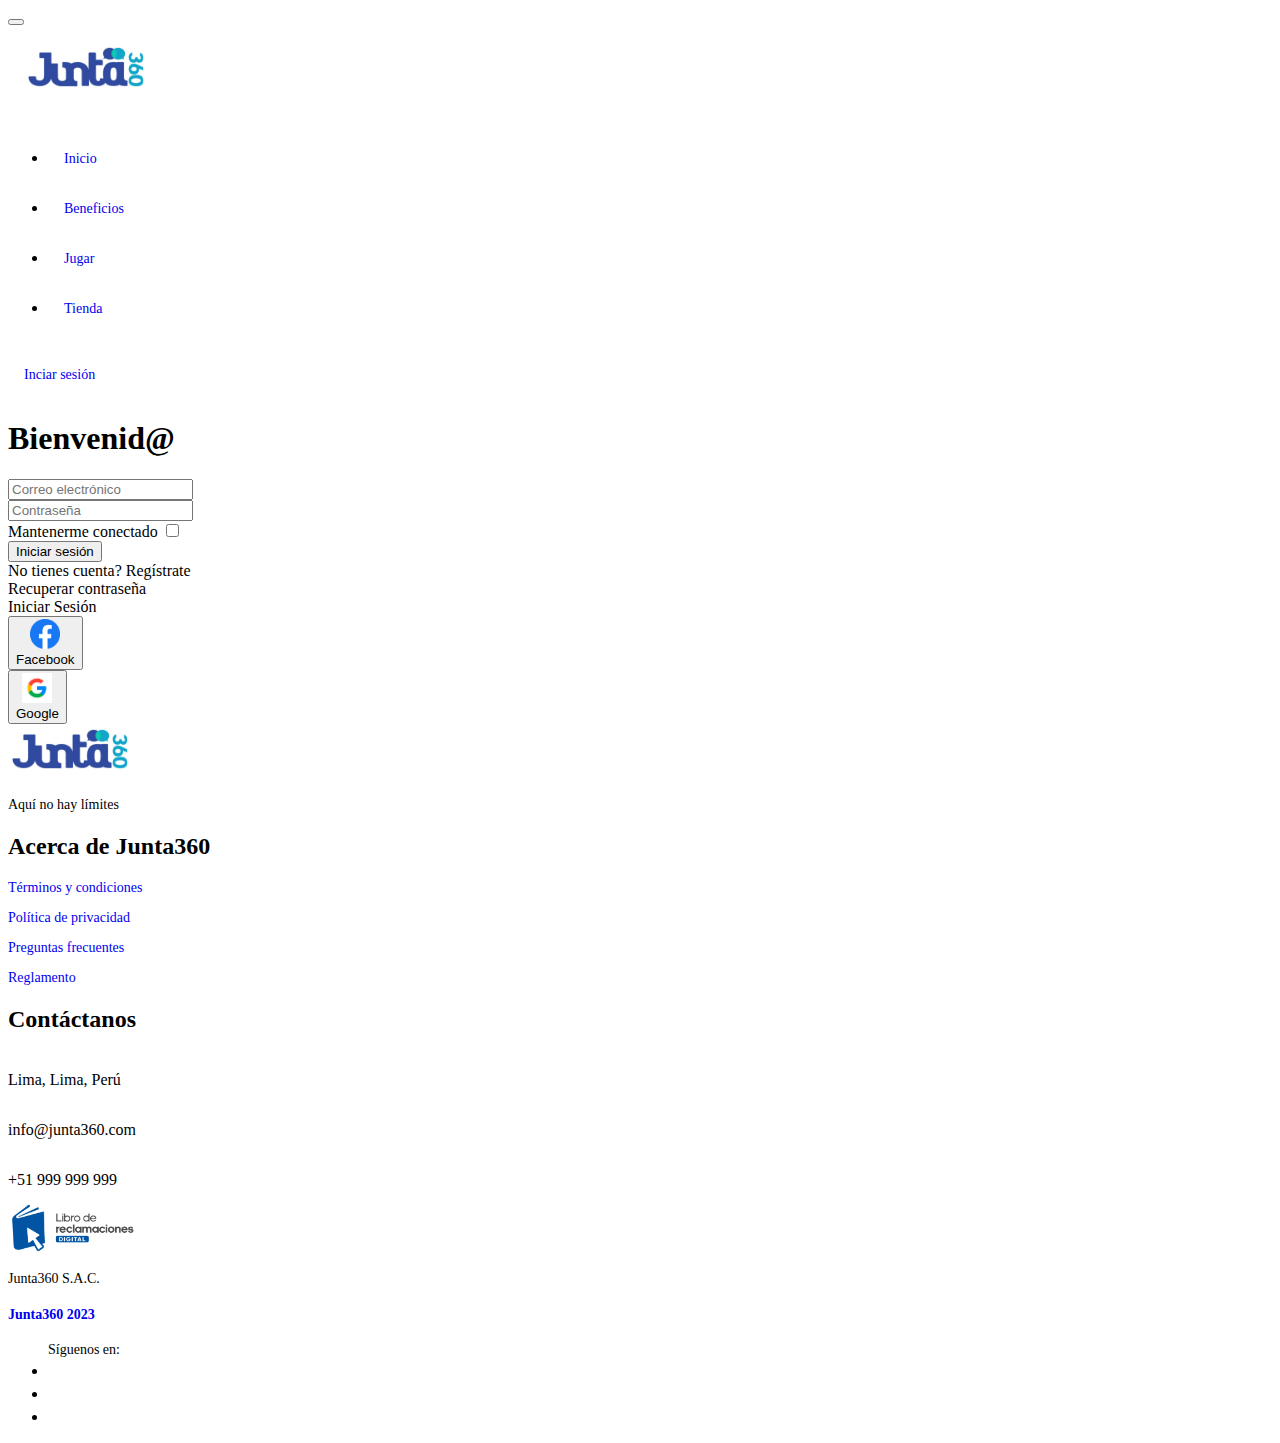
==== pages/sesion.html @ a4a30cd1 "primer commit" ====
<!DOCTYPE html>
<html lang="en">

<head>
    <meta charset="UTF-8">
    <meta name="viewport" content="width=device-width, initial-scale=1.0">
    <link rel="shortcut icon" href="../img/assets/icons/junta360-Logo-Favicon.ico" type="image/x-icon" />    
    <link rel="stylesheet" href="../css/style.css" />
    <title>Incio</title>

    <!-- iconos para el <footer></footer> -->
    <link rel="stylesheet" href="https://cdnjs.cloudflare.com/ajax/libs/font-awesome/6.4.0/css/all.min.css"
        integrity="sha512-iecdLmaskl7CVkqkXNQ/ZH/XLlvWZOJyj7Yy7tcenmpD1ypASozpmT/E0iPtmFIB46ZmdtAc9eNBvH0H/ZpiBw=="
        crossorigin="anonymous" referrerpolicy="no-referrer" />

</head>

<body>
    <header>
        <!-- Barra de navegacion     -->
        <nav class="navbar navbar-expand-md navbar-light">
            <button class="navbar-toggler" type="button" data-bs-toggle="collapse" data-bs-target="#opciones">
                <span class="navbar-toggler-icon"></span>
            </button>
            <div class="navbar-brand" href="#">
                <img src="../img/junta360LogoCompleto.png" alt="Logo" width="130">
            </div>
            <div class="nav justify-content-center collapse navbar-collapse" id="opciones">
                <ul class="nav justify-content-center">
                    <li class="nav-item">
                        <a href="../index.html" class="btn btn-outline-primary" role="button"
                            aria-pressed="true">Inicio</a>
                    </li>
                    <li class="nav-item">
                        <a href="./beneficios.html" class="btn btn-outline-primary" role="button"
                            aria-pressed="true">Beneficios</a>
                    </li>
                    <li class="nav-item">
                        <a href="./jugar.html" class="btn btn-outline-primary" role="button"
                            aria-pressed="true">Jugar</a>
                    </li>
                    <li class="nav-item">
                        <a href="./tienda.html" class="btn btn-outline-primary" role="button"
                            aria-pressed="true">Tienda</a>
                    </li>
                </ul>
            </div>

            <div class="nav-item">
                <a href="./sesion.html" class="btn btn-outline-danger active" role="button"
                    aria-pressed="true">Inciar sesión</a>
            </div>
        </nav>
    </header>
    <main>


        <div class="container w-90 ">
            <div class="row align-items-stretch">
                <div class="col bg d-none d-lg-block col-md-5 col-lg-5 col-xl-6 rounded">

                </div>
                <div class="col p-5">
                    <h1 class="fw-bold text-center py-5 text-primary">Bienvenid@</h1>

                    <!-- Login -->
                    <form action="#">
                        <div class="mb-4">
                            <label for="emailInput" class="form-label"></label>
                            <input type="email" class="form-control" id="emailInput" placeholder="Correo electrónico">
                        </div>
                        <div class="mb-4">
                            <label for="inputPass" class="form-label"></label>
                            <input type="password" class="form-control" id="inputPass" placeholder="Contraseña">
                        </div>
                        <div class="mb-4 form-check">
                            <label for="connected" class="form-check-label">Mantenerme conectado</label>
                            <input type="checkbox" name="connected" class="form-check-input">
                        </div>

                        <div class="d-grid">
                            <button type="submit" class="btn btn-primary">Iniciar sesión</button>
                        </div>

                        <div class="my-3">
                            <spam>No tienes cuenta? <a href="#"></a>Regístrate</spam> <br>
                            <spam><a href="#"></a>Recuperar contraseña</spam>
                        </div>
                    </form>

                    <!-- Login con redes sociales -->
                    <div class="container w-100 my-5">
                        <div class="row text-center">
                            <div class="col-12">Iniciar Sesión</div>
                        </div>
                        <div class="row">
                            <div class="col">
                                <button class="btn btn-outline-primary w-100 my-1">
                                    <div class="row align-items-center">
                                        <div class="col-2 d-none d-md-block">
                                            <img src="../img/fbIcon.png" width="30" alt="IconoFace">
                                        </div>
                                        <div class="col-12 col-md-10 text-center ">
                                            Facebook
                                        </div>
                                    </div>
                                </button>
                            </div>
                            <div class="col">
                                <button class="btn btn-outline-danger w-100 my-1">
                                    <div class="row align-items-center">
                                        <div class="col-2 d-none d-md-block">
                                            <img src="../img/googleIcon.png" width="30" alt="IconoGoogle">
                                        </div>
                                        <div class="col-12 col-md-10 text-center ">
                                            Google
                                        </div>
                                    </div>
                                </button>
                            </div>
                        </div>
                    </div>
                </div>
            </div>
        </div>
    </main>
    <footer class="text-dark pt-5 pb-4 bg-body-tertiary">
        <div class="container text-center text-md-start">
            <div class="row text-center text-md-start">

                <div class="col-md-3 col-lg-3 col-xl-3 mx-auto mt-3">
                    <img src="../img/junta360LogoCompleto.png" alt="Logo" width="130">                    
                    <p>Aquí no hay límites</p>
                </div>

                <div class="col-md-2 col-lg-2 col-xl-2 mx-auto mt-3">
                    <h2 class="text mb-4 font-weight-bold text-primary">Acerca de Junta360</h2>
                    
                    <p><a href="#" class="text-dark">Términos y condiciones</a></p>
                    <p><a href="#" class="text-dark">Política de privacidad</a></p>
                    <p><a href="#" class="text-dark">Preguntas frecuentes</a></p>
                    <p><a href="#" class="text-dark">Reglamento</a></p>
                </div>

                <div class="col-md-2 col-lg-2 col-xl-2 mx-auto mt-3">
                    <h2 class="text mb-4 font-weight-bold text-primary">Contáctanos</h2>
                    
                    <p>
                        <li class="fa-solid fa-house me-3"></li> Lima, Lima, Perú
                    </p>
                    <p>
                        <li class="fa-solid fa-envelope me-3"></li>info@junta360.com
                    </p>
                    <p>
                        <li class="fa-solid fa-phone me-3"></li>+51 999 999 999
                    </p>
                    </p>
                </div>

                <div class="col-md-2 col-lg-2 col-xl-2 mx-auto mt-3">                    
                    <img src="../img/LibroReclamaciones.png" alt="Logo" width="130">
                    <p><a class="text-primary">Junta360 S.A.C.</a></p>
                </div>               

                <div class="text-center mb-2">
                    <p>
                        <i class="fa-regular fa-copyright"></i>
                        <a href="#"><strong class="text-primary">Junta360 2023</strong></a>
                    </p>
                </div>

                <div class="text-center">

                    <ul class="list-unstyled <ul class=" list-inline">
                        <a class="text-primary me-3">Síguenos en:</a>
                        <li class="list-inline-item"><a href="https://www.facebook.com/junta360"><i
                                    class="fa-brands fa-facebook"></i></a></li>
                        <li class="list-inline-item"><a href="https://www.instagram.com/junta360/"><i
                                    class="fa-brands fa-instagram"></i></a></li>
                        <li class="list-inline-item"><a href="https://www.youtube.com/@junta360"><i
                                    class="fa-brands fa-youtube"></i></a></li>
                    </ul>
                </div>
            </div>
        </div>
    </footer>
    <!-- CDN de BOOTSTRAP -->
    <link href="https://cdn.jsdelivr.net/npm/bootstrap@5.3.1/dist/css/bootstrap.min.css" rel="stylesheet"
        integrity="sha384-4bw+/aepP/YC94hEpVNVgiZdgIC5+VKNBQNGCHeKRQN+PtmoHDEXuppvnDJzQIu9" crossorigin="anonymous">
    <script src="https://cdn.jsdelivr.net/npm/bootstrap@5.3.1/dist/js/bootstrap.bundle.min.js"
        integrity="sha384-HwwvtgBNo3bZJJLYd8oVXjrBZt8cqVSpeBNS5n7C8IVInixGAoxmnlMuBnhbgrkm"
        crossorigin="anonymous"></script>
</body>

</html>
---- css/style.css ----
/* <!-- Barra de navegacion     --> */
.navbar-brand {
    padding: 1rem;         
  }

  .nav-item {
    padding: 1rem;
    
  }



   
    
 /* <!-- Google Fonts --> */
  .material-symbols-outlined{
   font-variation-settings: "FILL" 0, "wght" 400, "GRAD" 0, "opsz" 48; 
  }



 a{
    font-size: 14px;
    text-decoration: none;
}

 p{
    font-size: 14px;
 }

 a:hover {
    color: #0D6EFD
 }

 i{
    font-size: 20px;
 }

 .bg{
   background-image: url(/img/portada.png);
   background-position: center center;
}

.bg-1{
   background-image: url(/img/portada2.png);
   background-position: center center;
}
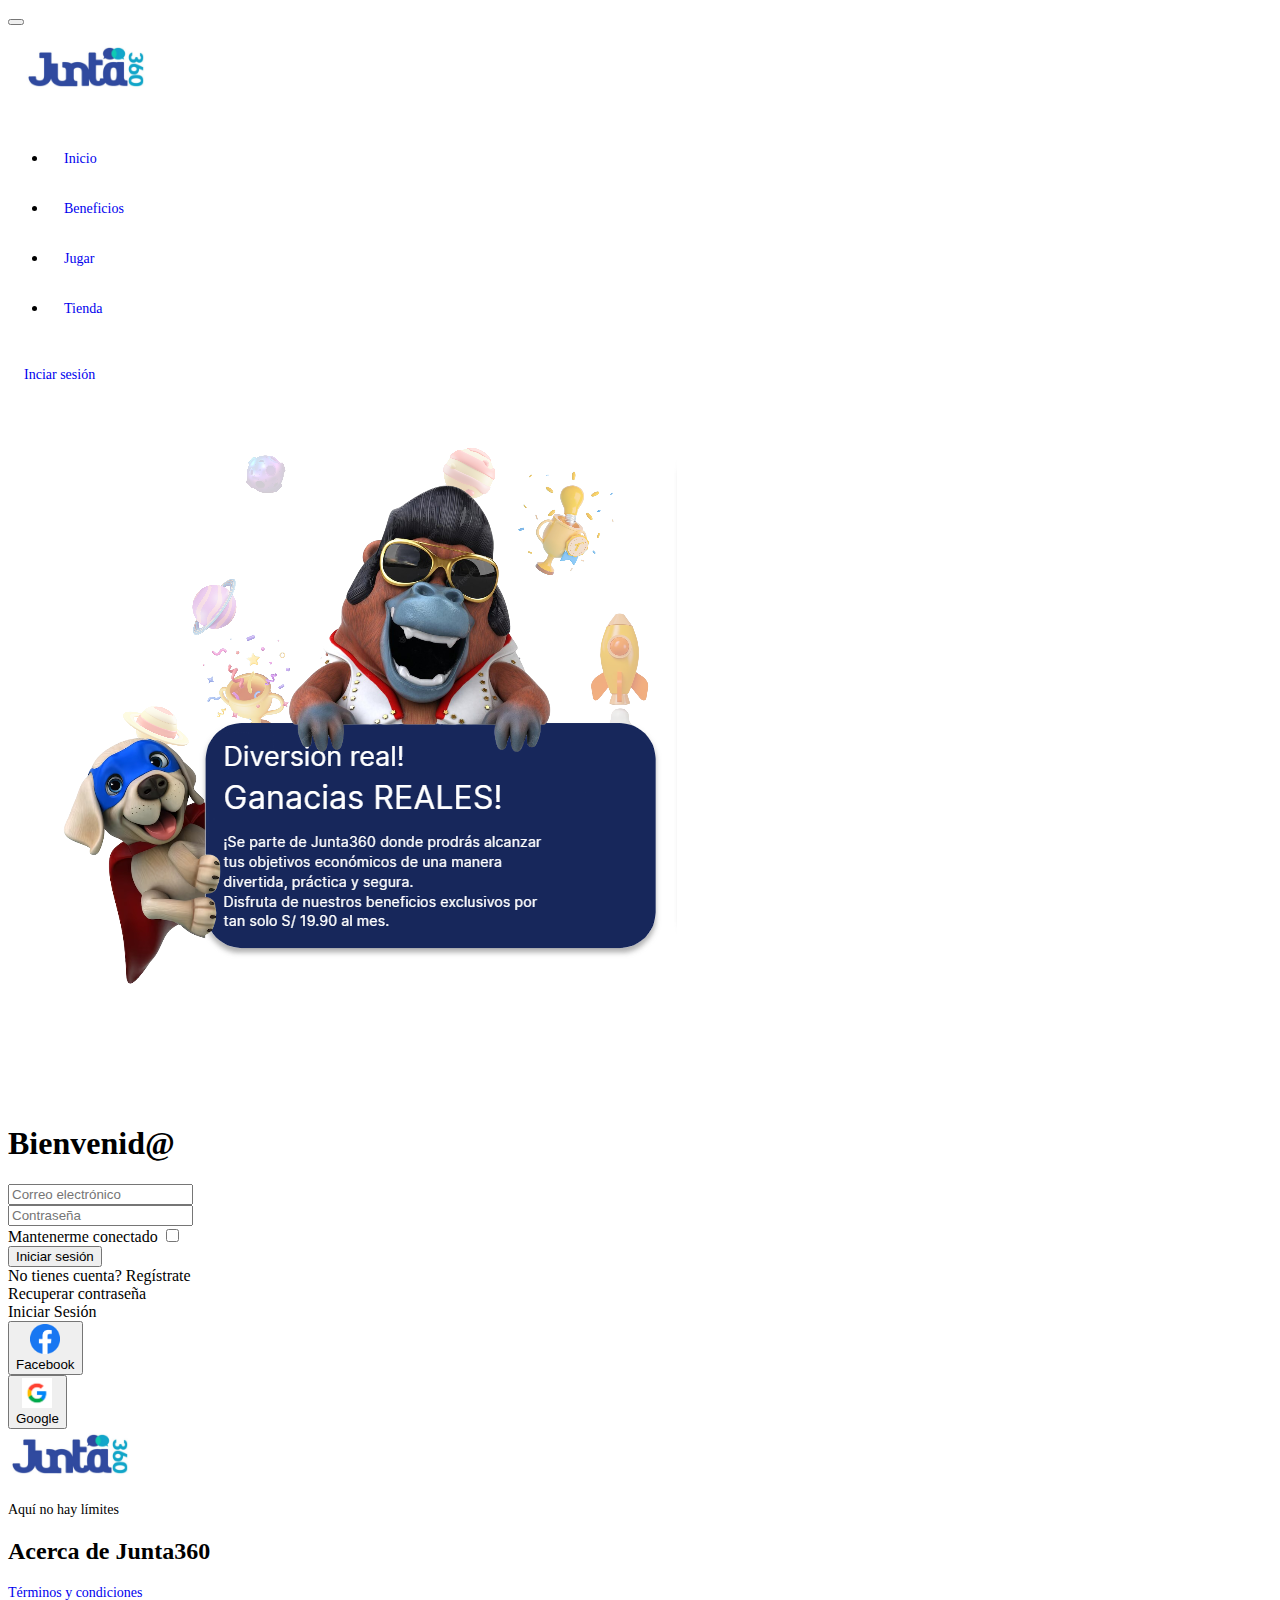
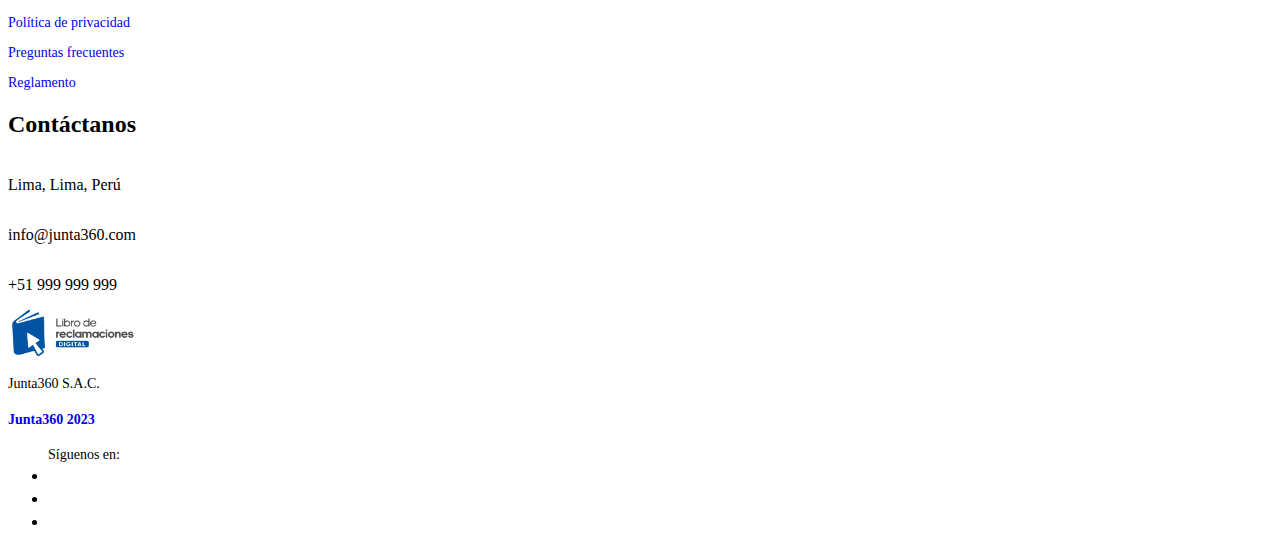
==== commit 74738875: "segundo commit" ====
--- a/pages/sesion.html
+++ b/pages/sesion.html
@@ -57,8 +57,8 @@
 
         <div class="container w-90 ">
             <div class="row align-items-stretch">
-                <div class="col bg d-none d-lg-block col-md-5 col-lg-5 col-xl-6 rounded">
-
+                <div class="col d-none d-lg-block col-md-5 col-lg-5 col-xl-6 rounded">
+                    <img src="../img/portada.png" alt="portadaSesion">
                 </div>
                 <div class="col p-5">
                     <h1 class="fw-bold text-center py-5 text-primary">Bienvenid@</h1>
--- a/css/style.css
+++ b/css/style.css
@@ -37,12 +37,4 @@
     font-size: 20px;
  }
 
- .bg{
-   background-image: url(/img/portada.png);
-   background-position: center center;
-}
-
-.bg-1{
-   background-image: url(/img/portada2.png);
-   background-position: center center;
-}+ 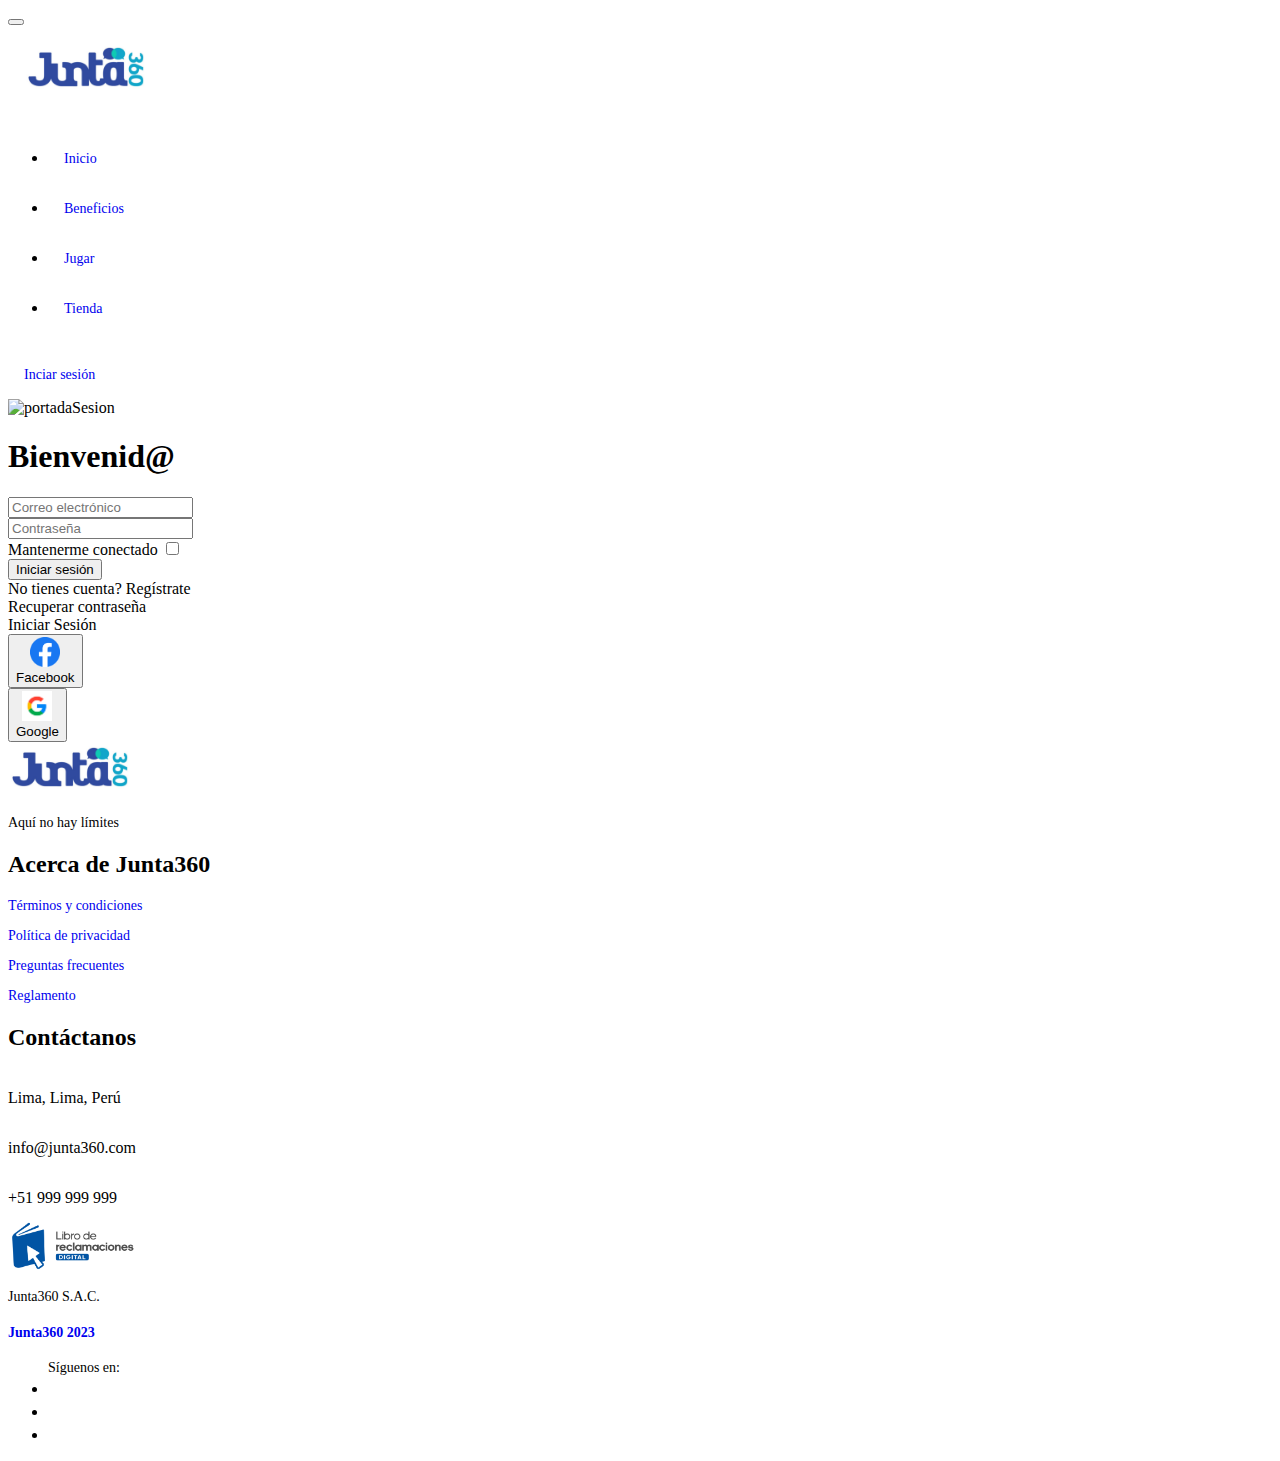
==== commit 5fe840bd: "correccion img" ====
--- a/pages/sesion.html
+++ b/pages/sesion.html
@@ -58,7 +58,7 @@
         <div class="container w-90 ">
             <div class="row align-items-stretch">
                 <div class="col d-none d-lg-block col-md-5 col-lg-5 col-xl-6 rounded">
-                    <img src="../img/portada.png" alt="portadaSesion">
+                    <img src="./img/portada.png" alt="portadaSesion">
                 </div>
                 <div class="col p-5">
                     <h1 class="fw-bold text-center py-5 text-primary">Bienvenid@</h1>
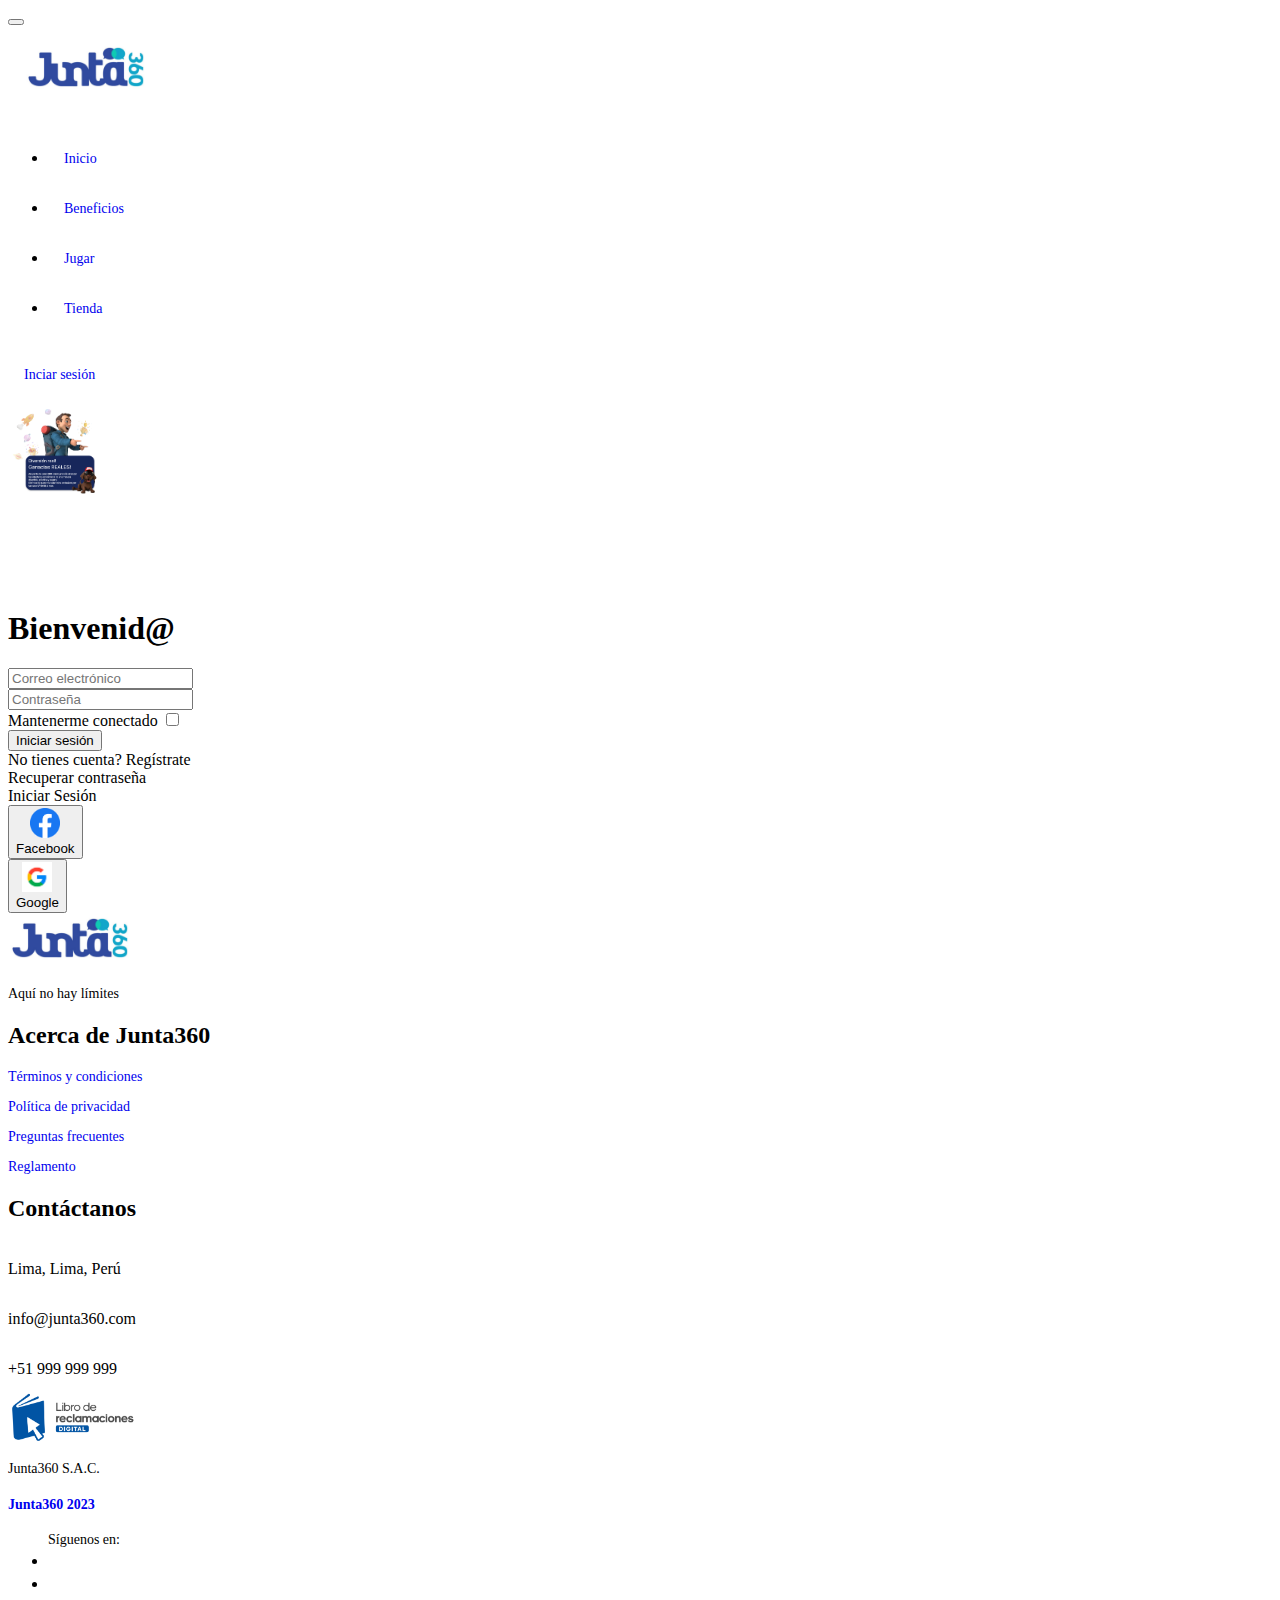
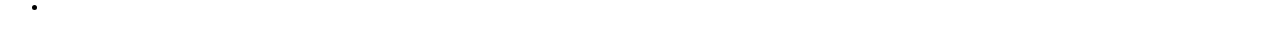
==== commit 63da58b4: "img3" ====
--- a/pages/sesion.html
+++ b/pages/sesion.html
@@ -58,7 +58,7 @@
         <div class="container w-90 ">
             <div class="row align-items-stretch">
                 <div class="col d-none d-lg-block col-md-5 col-lg-5 col-xl-6 rounded">
-                    <img src="./img/portada.png" alt="portadaSesion">
+                    <img src="../img/portada2.png" width="100" alt="portadaSesion">
                 </div>
                 <div class="col p-5">
                     <h1 class="fw-bold text-center py-5 text-primary">Bienvenid@</h1>
